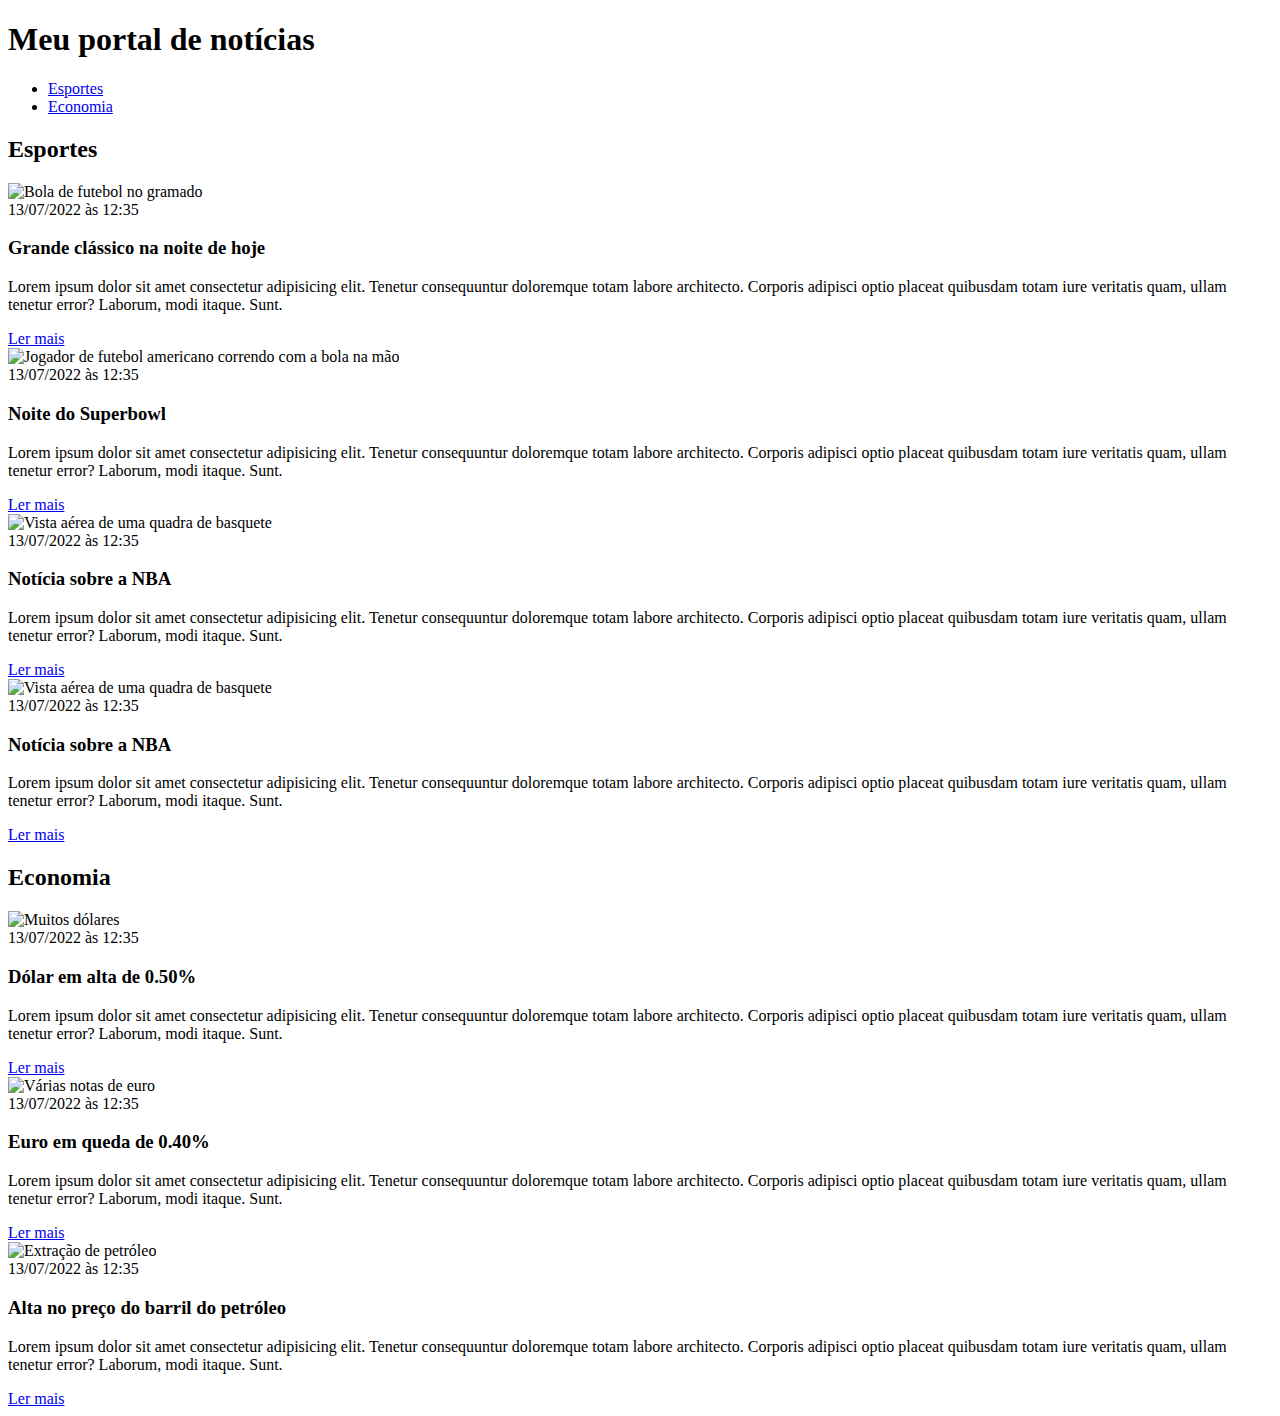
==== index.html @ 9d284950 "Add files via upload" ====
<!DOCTYPE html>
<html lang="pt-BR">
<head>
    <meta charset="UTF-8">
    <meta http-equiv="X-UA-Compatible" content="IE=edge">
    <meta name="viewport" content="width=device-width, initial-scale=1.0">
    <title>Meu portal de notícias</title>
    <link rel="stylesheet" href="./main.css" />
</head>
    <body>
    <header>
            <div class="container">
            <h1>Meu portal de notícias</h1>
            <nav>
                <ul>
                    <li>
                        <a href="#sports" title="Ir para a seção de esportes">Esportes</a>
                    </li>
                    <li>
                        <a href="#economy" title="Ir para a seção de notícias">Economia</a>
                    </li>
                </ul>
            </nav>
            </div>
        </header>
            <section id="sports">
                <div class="container">
                    
            <h2>Esportes</h2>
            <div class="article">
                <article>
                    <img src="./imagens/futebol.jpg" alt="Bola de futebol no gramado" />
                    <header>
                        <time class="creation-date">13/07/2022 às 12:35</time>
                    </header>
                    <h3>Grande clássico na noite de hoje</h3>
                    <p>
                        Lorem ipsum dolor sit amet consectetur adipisicing elit. Tenetur consequuntur doloremque totam labore architecto. Corporis adipisci optio placeat quibusdam totam iure veritatis quam, ullam tenetur error? Laborum, modi itaque. Sunt.
                    </p>
                    <a href="#" title="Leia a notícia completa">Ler mais</a>
                    </article>
                    <article>
                    <img src="./imagens/futebol-americano.jpg" alt="Jogador de futebol americano correndo com a bola na mão" />
                    <header>
                        <time>13/07/2022 às 12:35</time>
                    </header>
                    <h3>Noite do Superbowl</h3>
                    <p>
                        Lorem ipsum dolor sit amet consectetur adipisicing elit. Tenetur consequuntur doloremque totam labore architecto. Corporis adipisci optio placeat quibusdam totam iure veritatis quam, ullam tenetur error? Laborum, modi itaque. Sunt.
                    </p>
                    <a href="#" title="Leia a notícia completa">Ler mais</a>
                    </article>
                    <article>
                    <img src="./imagens/basquete.jpg" title="Vista aérea de uma quadra de basquete" />
                    <header>
                        <time>13/07/2022 às 12:35</time>
                    </header>
                    <h3>Notícia sobre a NBA</h3>
                    <p>
                        Lorem ipsum dolor sit amet consectetur adipisicing elit. Tenetur consequuntur doloremque totam labore architecto. Corporis adipisci optio placeat quibusdam totam iure veritatis quam, ullam tenetur error? Laborum, modi itaque. Sunt.
                    </p>
                    <a href="#" title="Leia a notícia completa">Ler mais</a>
                    </article>
                    <article>
                    <img src="./imagens/basquete.jpg" title="Vista aérea de uma quadra de basquete" />
                    <header>
                        <time>13/07/2022 às 12:35</time>
                    </header>
                    <h3>Notícia sobre a NBA</h3>
                    <p>
                        Lorem ipsum dolor sit amet consectetur adipisicing elit. Tenetur consequuntur doloremque totam labore architecto. Corporis adipisci optio placeat quibusdam totam iure veritatis quam, ullam tenetur error? Laborum, modi itaque. Sunt.
                    </p>
                    <a href="#" title="Leia a notícia completa">Ler mais</a>
                    </article>
                    </div>
                </div>
            </section>
            <section id="economy">
                <div class="container">
                <h2>Economia</h2>
                <div class="article">
                <article>
                <img src="./imagens/dolares.jpg" alt="Muitos dólares" />
                <header>
                    <time>13/07/2022 às 12:35</time>
                </header>
                <h3>Dólar em alta de 0.50%</h3>
                <p>
                    Lorem ipsum dolor sit amet consectetur adipisicing elit. Tenetur consequuntur doloremque totam labore architecto. Corporis adipisci optio placeat quibusdam totam iure veritatis quam, ullam tenetur error? Laborum, modi itaque. Sunt.
                </p>
                <a href="#" title="Leia a notícia completa">Ler mais</a>
                </article>
                <article>
                <img src="./imagens/euro.jpg" alt="Várias notas de euro" />
                <header>
                    <time>13/07/2022 às 12:35</time>
                </header>
                <h3>Euro em queda de 0.40%</h3>
                <p>
                    Lorem ipsum dolor sit amet consectetur adipisicing elit. Tenetur consequuntur doloremque totam labore architecto. Corporis adipisci optio placeat quibusdam totam iure veritatis quam, ullam tenetur error? Laborum, modi itaque. Sunt.
                </p>
                <a href="#" title="Leia a notícia completa">Ler mais</a>
                </article>
                <article>
                <img src="./imagens/petroleo.jpg" alt="Extração de petróleo" />
                <header>
                    <time>13/07/2022 às 12:35</time>
                </header>
                <h3>Alta no preço do barril do petróleo</h3>
                <p>
                    Lorem ipsum dolor sit amet consectetur adipisicing elit. Tenetur consequuntur doloremque totam labore architecto. Corporis adipisci optio placeat quibusdam totam iure veritatis quam, ullam tenetur error? Laborum, modi itaque. Sunt.
                </p>
                <a href="#" title="Leia a notícia completa">Ler mais</a>
                </article>
                </div>
            </div>
        </section>
    </body>
</html>
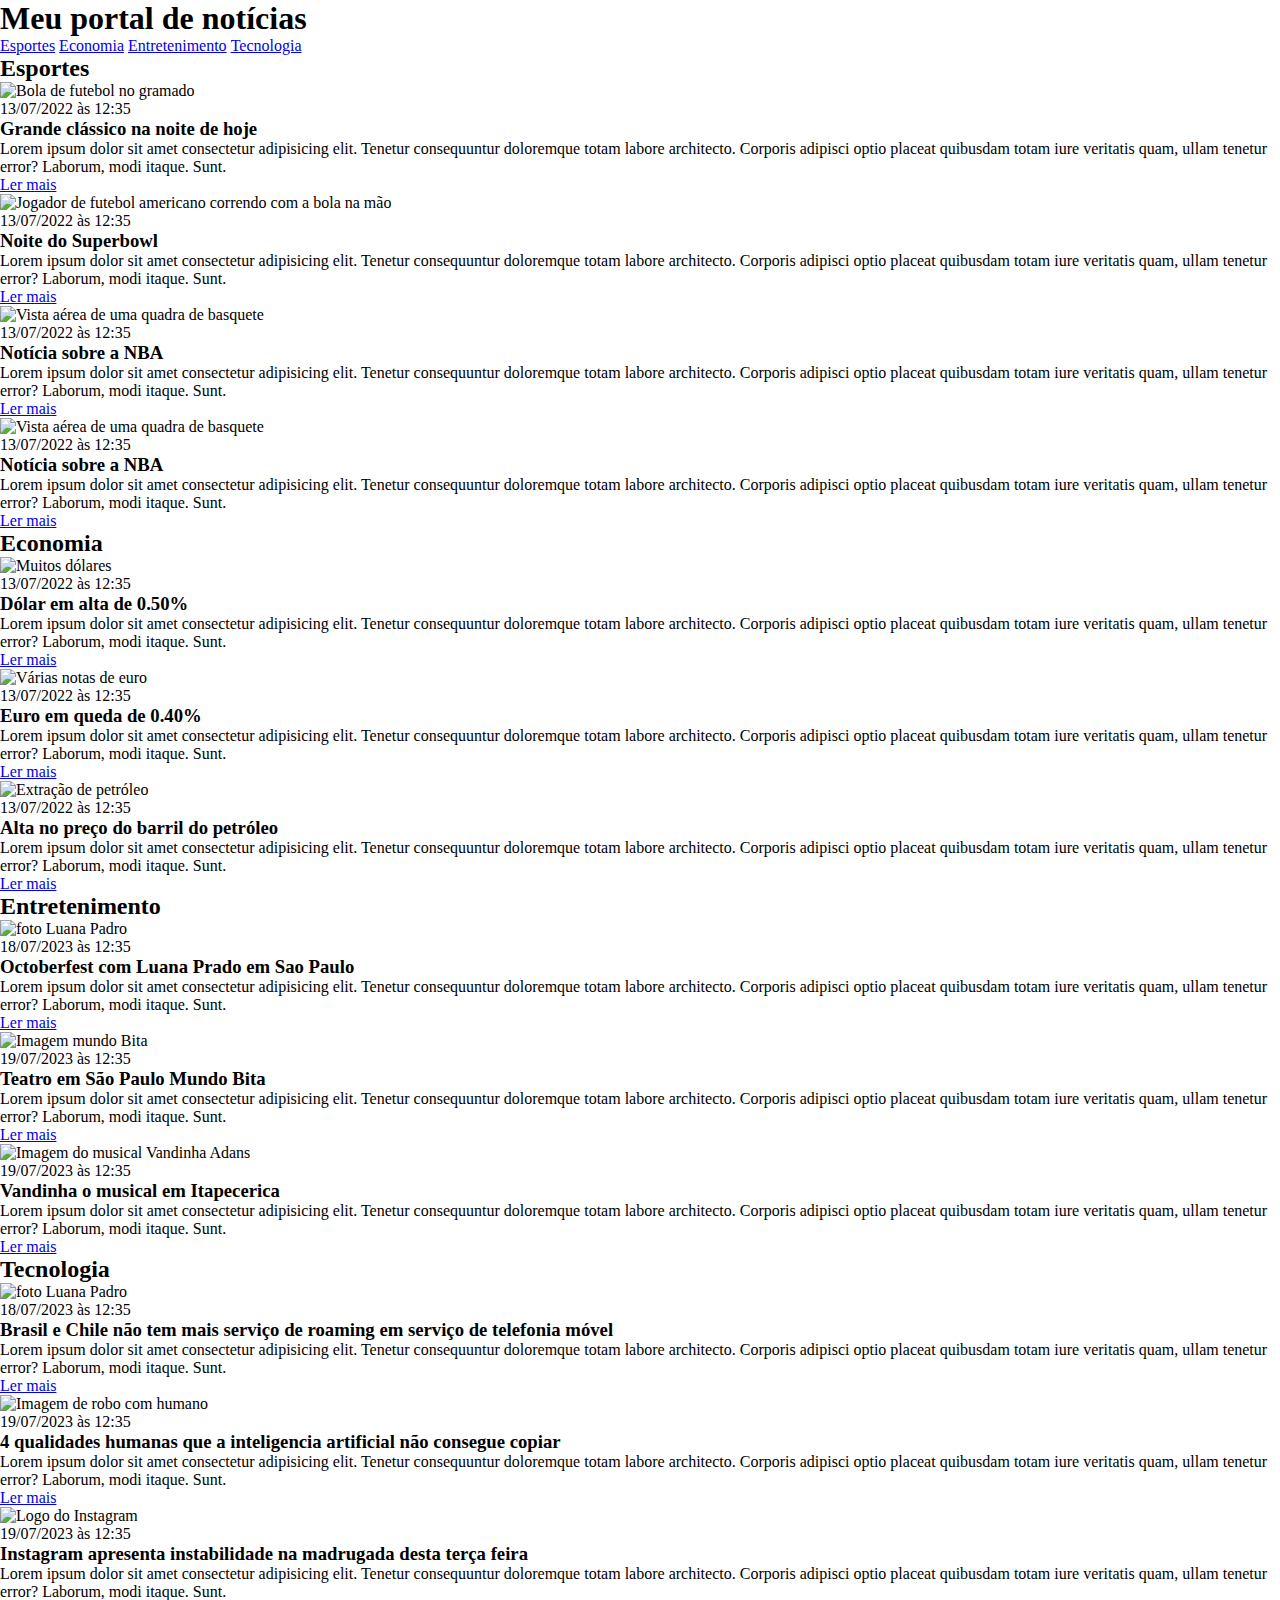
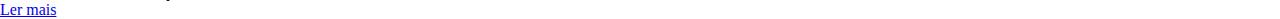
==== commit 8515a96e: "exercício css" ====
--- a/index.html
+++ b/index.html
@@ -19,15 +19,20 @@
                     <li>
                         <a href="#economy" title="Ir para a seção de notícias">Economia</a>
                     </li>
+                    <li>
+                        <a href="#Entertainment" title="Ir para a sessão de entretenimento">Entretenimento</a>
+                    </li>
+                    <li>
+                        <a href="#Tecnology" title="Ir para a sessão de tecnologia">Tecnologia</a>
+                    </li>
                 </ul>
             </nav>
             </div>
         </header>
             <section id="sports">
-                <div class="container">
-                    
-            <h2>Esportes</h2>
-            <div class="article">
+                <div class="container">                    
+                <h2>Esportes</h2>
+                <div class="articles">
                 <article>
                     <img src="./imagens/futebol.jpg" alt="Bola de futebol no gramado" />
                     <header>
@@ -38,7 +43,7 @@
                         Lorem ipsum dolor sit amet consectetur adipisicing elit. Tenetur consequuntur doloremque totam labore architecto. Corporis adipisci optio placeat quibusdam totam iure veritatis quam, ullam tenetur error? Laborum, modi itaque. Sunt.
                     </p>
                     <a href="#" title="Leia a notícia completa">Ler mais</a>
-                    </article>
+                </article>
                     <article>
                     <img src="./imagens/futebol-americano.jpg" alt="Jogador de futebol americano correndo com a bola na mão" />
                     <header>
@@ -50,7 +55,7 @@
                     </p>
                     <a href="#" title="Leia a notícia completa">Ler mais</a>
                     </article>
-                    <article>
+                    <article>                    
                     <img src="./imagens/basquete.jpg" title="Vista aérea de uma quadra de basquete" />
                     <header>
                         <time>13/07/2022 às 12:35</time>
@@ -61,24 +66,24 @@
                     </p>
                     <a href="#" title="Leia a notícia completa">Ler mais</a>
                     </article>
-                    <article>
-                    <img src="./imagens/basquete.jpg" title="Vista aérea de uma quadra de basquete" />
-                    <header>
-                        <time>13/07/2022 às 12:35</time>
-                    </header>
-                    <h3>Notícia sobre a NBA</h3>
-                    <p>
-                        Lorem ipsum dolor sit amet consectetur adipisicing elit. Tenetur consequuntur doloremque totam labore architecto. Corporis adipisci optio placeat quibusdam totam iure veritatis quam, ullam tenetur error? Laborum, modi itaque. Sunt.
-                    </p>
-                    <a href="#" title="Leia a notícia completa">Ler mais</a>
-                    </article>
+                    <article>                    
+                        <img src="./imagens/basquete.jpg" title="Vista aérea de uma quadra de basquete" />
+                        <header>
+                            <time>13/07/2022 às 12:35</time>
+                        </header>
+                        <h3>Notícia sobre a NBA</h3>
+                        <p>
+                            Lorem ipsum dolor sit amet consectetur adipisicing elit. Tenetur consequuntur doloremque totam labore architecto. Corporis adipisci optio placeat quibusdam totam iure veritatis quam, ullam tenetur error? Laborum, modi itaque. Sunt.
+                        </p>
+                        <a href="#" title="Leia a notícia completa">Ler mais</a>
+                        </article>
                     </div>
                 </div>
             </section>
             <section id="economy">
                 <div class="container">
                 <h2>Economia</h2>
-                <div class="article">
+                <div class="articles">
                 <article>
                 <img src="./imagens/dolares.jpg" alt="Muitos dólares" />
                 <header>
@@ -112,7 +117,90 @@
                 </p>
                 <a href="#" title="Leia a notícia completa">Ler mais</a>
                 </article>
-                </div>
+                <section id="Entertainment">
+                    <div class="container">                    
+                    <h2>Entretenimento</h2>
+                    <div class="articles">
+                    <article>
+                        <img src="https://encrypted-tbn0.gstatic.com/images?q=tbn:ANd9GcSQ9figen7_EoITH990i9zL8eLFbYDVXHnxoYQbRFg&s" alt="foto Luana Padro" />
+                        <header>
+                            <time class="creation-date">18/07/2023 às 12:35</time>
+                        </header>
+                        <h3>Octoberfest com Luana Prado em Sao Paulo</h3>
+                        <p>
+                            Lorem ipsum dolor sit amet consectetur adipisicing elit. Tenetur consequuntur doloremque totam labore architecto. Corporis adipisci optio placeat quibusdam totam iure veritatis quam, ullam tenetur error? Laborum, modi itaque. Sunt.
+                        </p>
+                        <a href="#" title="Leia a notícia completa">Ler mais</a>
+                    </article>
+                        <article>
+                        <img src="https://encrypted-tbn0.gstatic.com/images?q=tbn:ANd9GcQ63pCVnKm3I4IR_ov0vqD3_f7Zmd3q3574MXHb596EHQ&s=10" alt="Imagem mundo Bita" />
+                        <header>
+                            <time>19/07/2023 às 12:35</time>
+                        </header>
+                        <h3>Teatro em São Paulo Mundo Bita</h3>
+                        <p>
+                            Lorem ipsum dolor sit amet consectetur adipisicing elit. Tenetur consequuntur doloremque totam labore architecto. Corporis adipisci optio placeat quibusdam totam iure veritatis quam, ullam tenetur error? Laborum, modi itaque. Sunt.
+                        </p>
+                        <a href="#" title="Leia a notícia completa">Ler mais</a>
+                        </article>
+                        <article>                    
+                        <img src="https://encrypted-tbn0.gstatic.com/images?q=tbn:ANd9GcQrAObA1_Go3u--JgrKP0GS-K8RI_XgMlM0VBNyC5sC-e3cZEDItsQLFkg&s" title="Imagem do musical Vandinha Adans" />
+                        <header>
+                            <time>19/07/2023 às 12:35</time>
+                        </header>
+                        <h3>Vandinha o musical em Itapecerica</h3>
+                        <p>
+                            Lorem ipsum dolor sit amet consectetur adipisicing elit. Tenetur consequuntur doloremque totam labore architecto. Corporis adipisci optio placeat quibusdam totam iure veritatis quam, ullam tenetur error? Laborum, modi itaque. Sunt.
+                        </p>
+                        <a href="#" title="Leia a notícia completa">Ler mais</a>
+                        </article>
+                        
+                        </div>
+                    </div>
+                </section>
+                <section id="Tecnology">
+                    <div class="container">                    
+                    <h2>Tecnologia</h2>
+                    <div class="articles">
+                    <article>
+                        <img src="https://s2-g1.glbimg.com/CkOs63e3IdEHJ9Ilb68duZrCiN8=/810x456/top/smart/https://i.s3.glbimg.com/v1/AUTH_59edd422c0c84a879bd37670ae4f538a/internal_photos/bs/2023/a/3/gPJV5ARcOUJsfHtsAqsQ/grupos-zap-crimes-bdes-23-06-23.mp4-snapshot-02.16.970.jpg" alt="foto Luana Padro" />
+                        <header>
+                            <time class="creation-date">18/07/2023 às 12:35</time>
+                        </header>
+                        <h3>Brasil e Chile não tem mais serviço de roaming em serviço de telefonia móvel</h3>
+                        <p>
+                            Lorem ipsum dolor sit amet consectetur adipisicing elit. Tenetur consequuntur doloremque totam labore architecto. Corporis adipisci optio placeat quibusdam totam iure veritatis quam, ullam tenetur error? Laborum, modi itaque. Sunt.
+                        </p>
+                        <a href="#" title="Leia a notícia completa">Ler mais</a>
+                    </article>
+                        <article>
+                        <img src="https://s2-g1.glbimg.com/DsZV0aQ867R2R9zuZINmeTUeKOk=/810x456/top/smart/https://i.s3.glbimg.com/v1/AUTH_59edd422c0c84a879bd37670ae4f538a/internal_photos/bs/2023/m/5/q8Fd9nRlSiaAnmfhVKiQ/inteligencia-artificial.jpg" alt="Imagem de robo com humano"/>
+                        <header>
+                            <time>19/07/2023 às 12:35</time>
+                        </header>
+                        <h3>4 qualidades humanas que a inteligencia artificial não consegue copiar</h3>
+                        <p>
+                            Lorem ipsum dolor sit amet consectetur adipisicing elit. Tenetur consequuntur doloremque totam labore architecto. Corporis adipisci optio placeat quibusdam totam iure veritatis quam, ullam tenetur error? Laborum, modi itaque. Sunt.
+                        </p>
+                        <a href="#" title="Leia a notícia completa">Ler mais</a>
+                        </article>
+                        <article>                    
+                        <img src="https://s2-g1.glbimg.com/2ZdewPeIlX3jKG9WjGOQbWsJ-yQ=/540x304/top/smart/https://i.s3.glbimg.com/v1/AUTH_59edd422c0c84a879bd37670ae4f538a/internal_photos/bs/2021/5/3/A8BYbVRvK4FFhFEfGr2Q/2021-05-26t130024z-1066180767-rc2pnn9v7ymc-rtrmadp-3-facebook-likes.jpg" title="Logo do Instagram" />
+                        <header>
+                            <time>19/07/2023 às 12:35</time>
+                        </header>
+                        <h3>Instagram apresenta instabilidade na madrugada desta terça feira</h3>
+                        <p>
+                            Lorem ipsum dolor sit amet consectetur adipisicing elit. Tenetur consequuntur doloremque totam labore architecto. Corporis adipisci optio placeat quibusdam totam iure veritatis quam, ullam tenetur error? Laborum, modi itaque. Sunt.
+                        </p>
+                        <a href="#" title="Leia a notícia completa">Ler mais</a>
+                        </article>
+                        
+                        </div>
+                    </div>
+                </section>
+
+            </div>
             </div>
         </section>
     </body>
--- a/main.css
+++ b/main.css
@@ -0,0 +1,23 @@
+
+*{
+    box-sizing: border-box;
+    margin: 0;
+    padding: 0;
+}
+header li {
+    display: inline;
+}
+.container {
+    width: 1366 px;
+    margin: 0 auto;
+    
+}
+.article {
+    display: flex;
+}
+.article article {
+height: 100px;    
+}
+.article article {
+    width: 30%;
+}
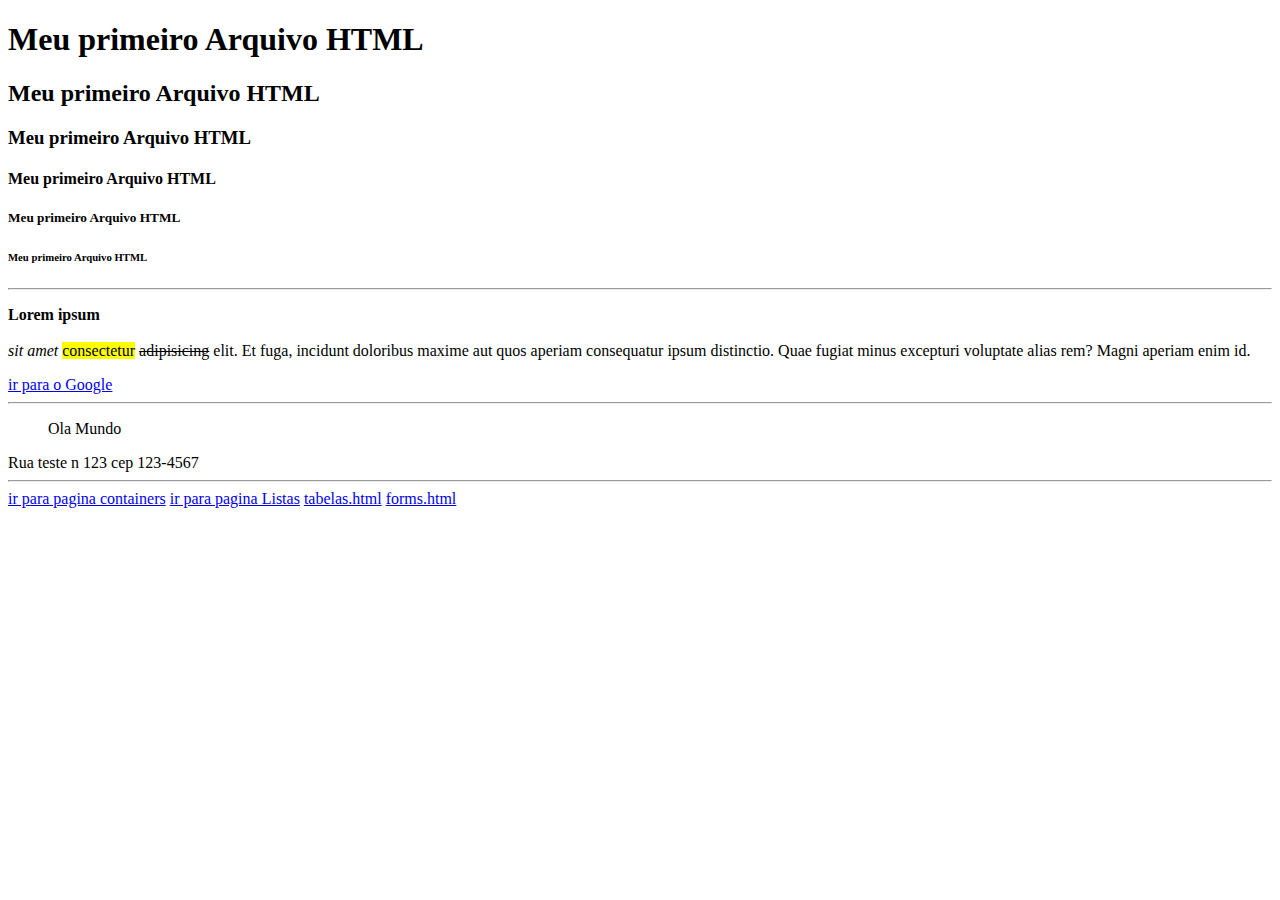
==== commit abf6834a: "Add files via upload" ====
--- a/index.html
+++ b/index.html
@@ -1,207 +1,38 @@
 <!DOCTYPE html>
-<html lang="pt-BR">
+<html lang="en">
 <head>
     <meta charset="UTF-8">
-    <meta http-equiv="X-UA-Compatible" content="IE=edge">
     <meta name="viewport" content="width=device-width, initial-scale=1.0">
-    <title>Meu portal de notícias</title>
-    <link rel="stylesheet" href="./main.css" />
+    <title>Document</title>
 </head>
-    <body>
-    <header>
-            <div class="container">
-            <h1>Meu portal de notícias</h1>
-            <nav>
-                <ul>
-                    <li>
-                        <a href="#sports" title="Ir para a seção de esportes">Esportes</a>
-                    </li>
-                    <li>
-                        <a href="#economy" title="Ir para a seção de notícias">Economia</a>
-                    </li>
-                    <li>
-                        <a href="#Entertainment" title="Ir para a sessão de entretenimento">Entretenimento</a>
-                    </li>
-                    <li>
-                        <a href="#Tecnology" title="Ir para a sessão de tecnologia">Tecnologia</a>
-                    </li>
-                </ul>
-            </nav>
-            </div>
-        </header>
-            <section id="sports">
-                <div class="container">                    
-                <h2>Esportes</h2>
-                <div class="articles">
-                <article>
-                    <img src="./imagens/futebol.jpg" alt="Bola de futebol no gramado" />
-                    <header>
-                        <time class="creation-date">13/07/2022 às 12:35</time>
-                    </header>
-                    <h3>Grande clássico na noite de hoje</h3>
-                    <p>
-                        Lorem ipsum dolor sit amet consectetur adipisicing elit. Tenetur consequuntur doloremque totam labore architecto. Corporis adipisci optio placeat quibusdam totam iure veritatis quam, ullam tenetur error? Laborum, modi itaque. Sunt.
-                    </p>
-                    <a href="#" title="Leia a notícia completa">Ler mais</a>
-                </article>
-                    <article>
-                    <img src="./imagens/futebol-americano.jpg" alt="Jogador de futebol americano correndo com a bola na mão" />
-                    <header>
-                        <time>13/07/2022 às 12:35</time>
-                    </header>
-                    <h3>Noite do Superbowl</h3>
-                    <p>
-                        Lorem ipsum dolor sit amet consectetur adipisicing elit. Tenetur consequuntur doloremque totam labore architecto. Corporis adipisci optio placeat quibusdam totam iure veritatis quam, ullam tenetur error? Laborum, modi itaque. Sunt.
-                    </p>
-                    <a href="#" title="Leia a notícia completa">Ler mais</a>
-                    </article>
-                    <article>                    
-                    <img src="./imagens/basquete.jpg" title="Vista aérea de uma quadra de basquete" />
-                    <header>
-                        <time>13/07/2022 às 12:35</time>
-                    </header>
-                    <h3>Notícia sobre a NBA</h3>
-                    <p>
-                        Lorem ipsum dolor sit amet consectetur adipisicing elit. Tenetur consequuntur doloremque totam labore architecto. Corporis adipisci optio placeat quibusdam totam iure veritatis quam, ullam tenetur error? Laborum, modi itaque. Sunt.
-                    </p>
-                    <a href="#" title="Leia a notícia completa">Ler mais</a>
-                    </article>
-                    <article>                    
-                        <img src="./imagens/basquete.jpg" title="Vista aérea de uma quadra de basquete" />
-                        <header>
-                            <time>13/07/2022 às 12:35</time>
-                        </header>
-                        <h3>Notícia sobre a NBA</h3>
-                        <p>
-                            Lorem ipsum dolor sit amet consectetur adipisicing elit. Tenetur consequuntur doloremque totam labore architecto. Corporis adipisci optio placeat quibusdam totam iure veritatis quam, ullam tenetur error? Laborum, modi itaque. Sunt.
-                        </p>
-                        <a href="#" title="Leia a notícia completa">Ler mais</a>
-                        </article>
-                    </div>
-                </div>
-            </section>
-            <section id="economy">
-                <div class="container">
-                <h2>Economia</h2>
-                <div class="articles">
-                <article>
-                <img src="./imagens/dolares.jpg" alt="Muitos dólares" />
-                <header>
-                    <time>13/07/2022 às 12:35</time>
-                </header>
-                <h3>Dólar em alta de 0.50%</h3>
-                <p>
-                    Lorem ipsum dolor sit amet consectetur adipisicing elit. Tenetur consequuntur doloremque totam labore architecto. Corporis adipisci optio placeat quibusdam totam iure veritatis quam, ullam tenetur error? Laborum, modi itaque. Sunt.
-                </p>
-                <a href="#" title="Leia a notícia completa">Ler mais</a>
-                </article>
-                <article>
-                <img src="./imagens/euro.jpg" alt="Várias notas de euro" />
-                <header>
-                    <time>13/07/2022 às 12:35</time>
-                </header>
-                <h3>Euro em queda de 0.40%</h3>
-                <p>
-                    Lorem ipsum dolor sit amet consectetur adipisicing elit. Tenetur consequuntur doloremque totam labore architecto. Corporis adipisci optio placeat quibusdam totam iure veritatis quam, ullam tenetur error? Laborum, modi itaque. Sunt.
-                </p>
-                <a href="#" title="Leia a notícia completa">Ler mais</a>
-                </article>
-                <article>
-                <img src="./imagens/petroleo.jpg" alt="Extração de petróleo" />
-                <header>
-                    <time>13/07/2022 às 12:35</time>
-                </header>
-                <h3>Alta no preço do barril do petróleo</h3>
-                <p>
-                    Lorem ipsum dolor sit amet consectetur adipisicing elit. Tenetur consequuntur doloremque totam labore architecto. Corporis adipisci optio placeat quibusdam totam iure veritatis quam, ullam tenetur error? Laborum, modi itaque. Sunt.
-                </p>
-                <a href="#" title="Leia a notícia completa">Ler mais</a>
-                </article>
-                <section id="Entertainment">
-                    <div class="container">                    
-                    <h2>Entretenimento</h2>
-                    <div class="articles">
-                    <article>
-                        <img src="https://encrypted-tbn0.gstatic.com/images?q=tbn:ANd9GcSQ9figen7_EoITH990i9zL8eLFbYDVXHnxoYQbRFg&s" alt="foto Luana Padro" />
-                        <header>
-                            <time class="creation-date">18/07/2023 às 12:35</time>
-                        </header>
-                        <h3>Octoberfest com Luana Prado em Sao Paulo</h3>
-                        <p>
-                            Lorem ipsum dolor sit amet consectetur adipisicing elit. Tenetur consequuntur doloremque totam labore architecto. Corporis adipisci optio placeat quibusdam totam iure veritatis quam, ullam tenetur error? Laborum, modi itaque. Sunt.
-                        </p>
-                        <a href="#" title="Leia a notícia completa">Ler mais</a>
-                    </article>
-                        <article>
-                        <img src="https://encrypted-tbn0.gstatic.com/images?q=tbn:ANd9GcQ63pCVnKm3I4IR_ov0vqD3_f7Zmd3q3574MXHb596EHQ&s=10" alt="Imagem mundo Bita" />
-                        <header>
-                            <time>19/07/2023 às 12:35</time>
-                        </header>
-                        <h3>Teatro em São Paulo Mundo Bita</h3>
-                        <p>
-                            Lorem ipsum dolor sit amet consectetur adipisicing elit. Tenetur consequuntur doloremque totam labore architecto. Corporis adipisci optio placeat quibusdam totam iure veritatis quam, ullam tenetur error? Laborum, modi itaque. Sunt.
-                        </p>
-                        <a href="#" title="Leia a notícia completa">Ler mais</a>
-                        </article>
-                        <article>                    
-                        <img src="https://encrypted-tbn0.gstatic.com/images?q=tbn:ANd9GcQrAObA1_Go3u--JgrKP0GS-K8RI_XgMlM0VBNyC5sC-e3cZEDItsQLFkg&s" title="Imagem do musical Vandinha Adans" />
-                        <header>
-                            <time>19/07/2023 às 12:35</time>
-                        </header>
-                        <h3>Vandinha o musical em Itapecerica</h3>
-                        <p>
-                            Lorem ipsum dolor sit amet consectetur adipisicing elit. Tenetur consequuntur doloremque totam labore architecto. Corporis adipisci optio placeat quibusdam totam iure veritatis quam, ullam tenetur error? Laborum, modi itaque. Sunt.
-                        </p>
-                        <a href="#" title="Leia a notícia completa">Ler mais</a>
-                        </article>
-                        
-                        </div>
-                    </div>
-                </section>
-                <section id="Tecnology">
-                    <div class="container">                    
-                    <h2>Tecnologia</h2>
-                    <div class="articles">
-                    <article>
-                        <img src="https://s2-g1.glbimg.com/CkOs63e3IdEHJ9Ilb68duZrCiN8=/810x456/top/smart/https://i.s3.glbimg.com/v1/AUTH_59edd422c0c84a879bd37670ae4f538a/internal_photos/bs/2023/a/3/gPJV5ARcOUJsfHtsAqsQ/grupos-zap-crimes-bdes-23-06-23.mp4-snapshot-02.16.970.jpg" alt="foto Luana Padro" />
-                        <header>
-                            <time class="creation-date">18/07/2023 às 12:35</time>
-                        </header>
-                        <h3>Brasil e Chile não tem mais serviço de roaming em serviço de telefonia móvel</h3>
-                        <p>
-                            Lorem ipsum dolor sit amet consectetur adipisicing elit. Tenetur consequuntur doloremque totam labore architecto. Corporis adipisci optio placeat quibusdam totam iure veritatis quam, ullam tenetur error? Laborum, modi itaque. Sunt.
-                        </p>
-                        <a href="#" title="Leia a notícia completa">Ler mais</a>
-                    </article>
-                        <article>
-                        <img src="https://s2-g1.glbimg.com/DsZV0aQ867R2R9zuZINmeTUeKOk=/810x456/top/smart/https://i.s3.glbimg.com/v1/AUTH_59edd422c0c84a879bd37670ae4f538a/internal_photos/bs/2023/m/5/q8Fd9nRlSiaAnmfhVKiQ/inteligencia-artificial.jpg" alt="Imagem de robo com humano"/>
-                        <header>
-                            <time>19/07/2023 às 12:35</time>
-                        </header>
-                        <h3>4 qualidades humanas que a inteligencia artificial não consegue copiar</h3>
-                        <p>
-                            Lorem ipsum dolor sit amet consectetur adipisicing elit. Tenetur consequuntur doloremque totam labore architecto. Corporis adipisci optio placeat quibusdam totam iure veritatis quam, ullam tenetur error? Laborum, modi itaque. Sunt.
-                        </p>
-                        <a href="#" title="Leia a notícia completa">Ler mais</a>
-                        </article>
-                        <article>                    
-                        <img src="https://s2-g1.glbimg.com/2ZdewPeIlX3jKG9WjGOQbWsJ-yQ=/540x304/top/smart/https://i.s3.glbimg.com/v1/AUTH_59edd422c0c84a879bd37670ae4f538a/internal_photos/bs/2021/5/3/A8BYbVRvK4FFhFEfGr2Q/2021-05-26t130024z-1066180767-rc2pnn9v7ymc-rtrmadp-3-facebook-likes.jpg" title="Logo do Instagram" />
-                        <header>
-                            <time>19/07/2023 às 12:35</time>
-                        </header>
-                        <h3>Instagram apresenta instabilidade na madrugada desta terça feira</h3>
-                        <p>
-                            Lorem ipsum dolor sit amet consectetur adipisicing elit. Tenetur consequuntur doloremque totam labore architecto. Corporis adipisci optio placeat quibusdam totam iure veritatis quam, ullam tenetur error? Laborum, modi itaque. Sunt.
-                        </p>
-                        <a href="#" title="Leia a notícia completa">Ler mais</a>
-                        </article>
-                        
-                        </div>
-                    </div>
-                </section>
+<body>
+    <h1>Meu primeiro Arquivo HTML</h1>
+    <h2>Meu primeiro Arquivo HTML</h2>
+    <h3>Meu primeiro Arquivo HTML</h3>
+    <h4>Meu primeiro Arquivo HTML</h4>
+    <h5>Meu primeiro Arquivo HTML</h5>
+    <h6>Meu primeiro Arquivo HTML</h6>
 
-            </div>
-            </div>
-        </section>
-    </body>
+    <hr/>
+    <p><b>Lorem</b> <strong>ipsum</strong> <br/><br/> <i>sit</i> <em>amet</em>
+        <mark>consectetur</mark> <del>adipisicing</del> elit. Et fuga, incidunt doloribus maxime aut quos aperiam consequatur ipsum distinctio. Quae fugiat minus excepturi voluptate alias rem? Magni aperiam enim id.</p>
+    <a href="https://google.com"title= "ir para o site do google">ir para o Google</a>
+<hr/>
+<blockquote> 
+
+    Ola Mundo 
+
+</blockquote>
+<adress>
+    Rua teste n 123 cep 123-4567
+</adress>
+<hr/>
+
+<a href="/containers.html">ir para pagina containers</a>
+<a href="/listas.html">ir para pagina Listas</a>
+<a href="/tabelas.html">tabelas.html</a>
+<a href="/forms.html">forms.html</a>
+
+</body>
+
 </html>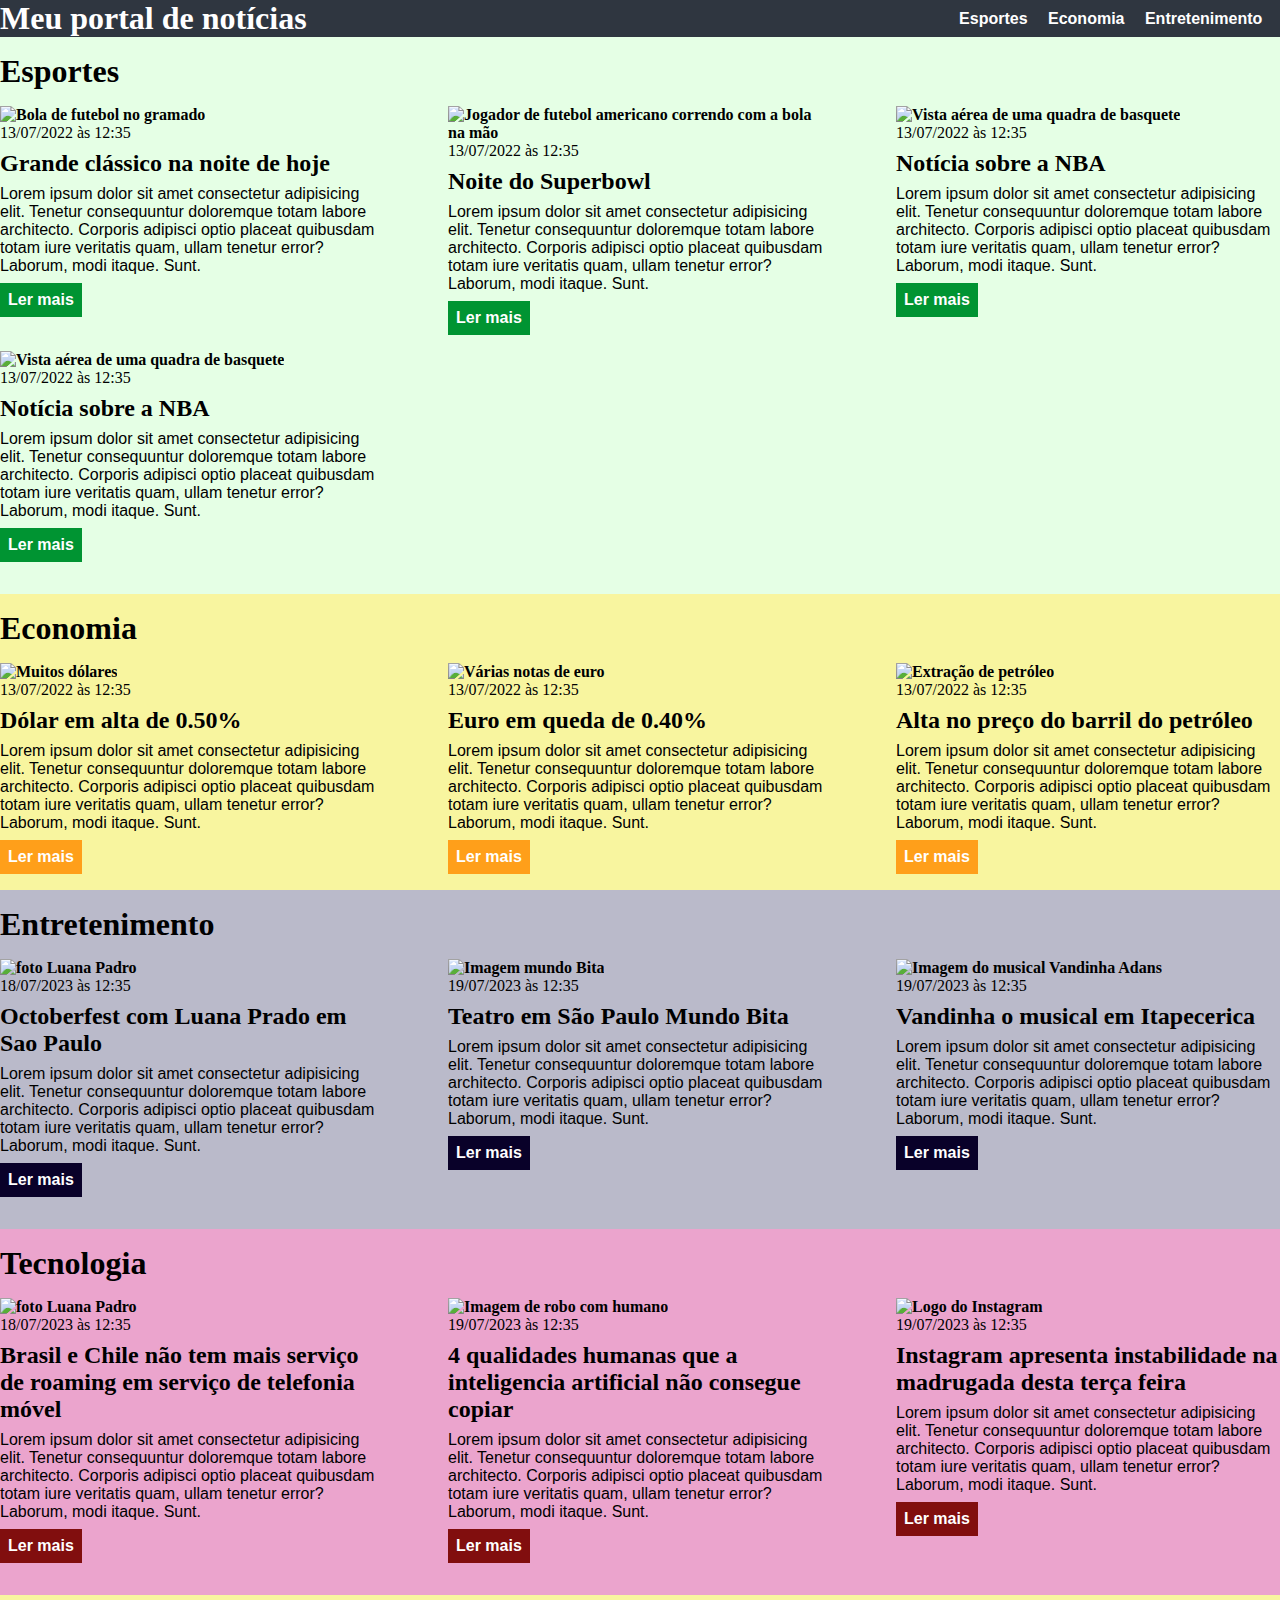
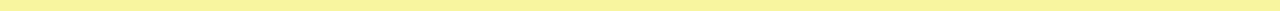
==== commit 2745e462: "Add files via upload" ====
--- a/index.html
+++ b/index.html
@@ -1,38 +1,207 @@
 <!DOCTYPE html>
-<html lang="en">
+<html lang="pt-BR">
 <head>
     <meta charset="UTF-8">
+    <meta http-equiv="X-UA-Compatible" content="IE=edge">
     <meta name="viewport" content="width=device-width, initial-scale=1.0">
-    <title>Document</title>
+    <title>Meu portal de notícias</title>
+    <link rel="stylesheet" href="./main.css" />
 </head>
-<body>
-    <h1>Meu primeiro Arquivo HTML</h1>
-    <h2>Meu primeiro Arquivo HTML</h2>
-    <h3>Meu primeiro Arquivo HTML</h3>
-    <h4>Meu primeiro Arquivo HTML</h4>
-    <h5>Meu primeiro Arquivo HTML</h5>
-    <h6>Meu primeiro Arquivo HTML</h6>
+    <body>
+    <header>
+            <div class="container">
+            <h1>Meu portal de notícias</h1>
+            <nav>
+                <ul>
+                    <li>
+                        <a href="#sports" title="Ir para a seção de esportes">Esportes</a>
+                    </li>
+                    <li>
+                        <a href="#economy" title="Ir para a seção de notícias">Economia</a>
+                    </li>
+                    <li>
+                        <a href="#Entertainment" title="Ir para a sessão de entretenimento">Entretenimento</a>
+                    </li>
+                    <li>
+                        <a href="#Tecnology" title="Ir para a sessão de tecnologia">Tecnologia</a>
+                    </li>
+                </ul>
+            </nav>
+            </div>
+        </header>
+            <section id="sports">
+                <div class="container">                    
+                <h2>Esportes</h2>
+                <div class="articles">
+                <article>
+                    <img src="./imagens/futebol.jpg" alt="Bola de futebol no gramado" />
+                    <header>
+                        <time class="creation-date">13/07/2022 às 12:35</time>
+                    </header>
+                    <h3>Grande clássico na noite de hoje</h3>
+                    <p>
+                        Lorem ipsum dolor sit amet consectetur adipisicing elit. Tenetur consequuntur doloremque totam labore architecto. Corporis adipisci optio placeat quibusdam totam iure veritatis quam, ullam tenetur error? Laborum, modi itaque. Sunt.
+                    </p>
+                    <a href="#" title="Leia a notícia completa">Ler mais</a>
+                </article>
+                    <article>
+                    <img src="./imagens/futebol-americano.jpg" alt="Jogador de futebol americano correndo com a bola na mão" />
+                    <header>
+                        <time>13/07/2022 às 12:35</time>
+                    </header>
+                    <h3>Noite do Superbowl</h3>
+                    <p>
+                        Lorem ipsum dolor sit amet consectetur adipisicing elit. Tenetur consequuntur doloremque totam labore architecto. Corporis adipisci optio placeat quibusdam totam iure veritatis quam, ullam tenetur error? Laborum, modi itaque. Sunt.
+                    </p>
+                    <a href="#" title="Leia a notícia completa">Ler mais</a>
+                    </article>
+                    <article>                    
+                    <img src="./imagens/basquete.jpg" title="Vista aérea de uma quadra de basquete" />
+                    <header>
+                        <time>13/07/2022 às 12:35</time>
+                    </header>
+                    <h3>Notícia sobre a NBA</h3>
+                    <p>
+                        Lorem ipsum dolor sit amet consectetur adipisicing elit. Tenetur consequuntur doloremque totam labore architecto. Corporis adipisci optio placeat quibusdam totam iure veritatis quam, ullam tenetur error? Laborum, modi itaque. Sunt.
+                    </p>
+                    <a href="#" title="Leia a notícia completa">Ler mais</a>
+                    </article>
+                    <article>                    
+                        <img src="./imagens/basquete.jpg" title="Vista aérea de uma quadra de basquete" />
+                        <header>
+                            <time>13/07/2022 às 12:35</time>
+                        </header>
+                        <h3>Notícia sobre a NBA</h3>
+                        <p>
+                            Lorem ipsum dolor sit amet consectetur adipisicing elit. Tenetur consequuntur doloremque totam labore architecto. Corporis adipisci optio placeat quibusdam totam iure veritatis quam, ullam tenetur error? Laborum, modi itaque. Sunt.
+                        </p>
+                        <a href="#" title="Leia a notícia completa">Ler mais</a>
+                        </article>
+                    </div>
+                </div>
+            </section>
+            <section id="economy">
+                <div class="container">
+                <h2>Economia</h2>
+                <div class="articles">
+                <article>
+                <img src="./imagens/dolares.jpg" alt="Muitos dólares" />
+                <header>
+                    <time>13/07/2022 às 12:35</time>
+                </header>
+                <h3>Dólar em alta de 0.50%</h3>
+                <p>
+                    Lorem ipsum dolor sit amet consectetur adipisicing elit. Tenetur consequuntur doloremque totam labore architecto. Corporis adipisci optio placeat quibusdam totam iure veritatis quam, ullam tenetur error? Laborum, modi itaque. Sunt.
+                </p>
+                <a href="#" title="Leia a notícia completa">Ler mais</a>
+                </article>
+                <article>
+                <img src="./imagens/euro.jpg" alt="Várias notas de euro" />
+                <header>
+                    <time>13/07/2022 às 12:35</time>
+                </header>
+                <h3>Euro em queda de 0.40%</h3>
+                <p>
+                    Lorem ipsum dolor sit amet consectetur adipisicing elit. Tenetur consequuntur doloremque totam labore architecto. Corporis adipisci optio placeat quibusdam totam iure veritatis quam, ullam tenetur error? Laborum, modi itaque. Sunt.
+                </p>
+                <a href="#" title="Leia a notícia completa">Ler mais</a>
+                </article>
+                <article>
+                <img src="./imagens/petroleo.jpg" alt="Extração de petróleo" />
+                <header>
+                    <time>13/07/2022 às 12:35</time>
+                </header>
+                <h3>Alta no preço do barril do petróleo</h3>
+                <p>
+                    Lorem ipsum dolor sit amet consectetur adipisicing elit. Tenetur consequuntur doloremque totam labore architecto. Corporis adipisci optio placeat quibusdam totam iure veritatis quam, ullam tenetur error? Laborum, modi itaque. Sunt.
+                </p>
+                <a href="#" title="Leia a notícia completa">Ler mais</a>
+                </article>
+                <section id="Entertainment">
+                    <div class="container">                    
+                    <h2>Entretenimento</h2>
+                    <div class="articles">
+                    <article>
+                        <img src="https://encrypted-tbn0.gstatic.com/images?q=tbn:ANd9GcSQ9figen7_EoITH990i9zL8eLFbYDVXHnxoYQbRFg&s" alt="foto Luana Padro" />
+                        <header>
+                            <time class="creation-date">18/07/2023 às 12:35</time>
+                        </header>
+                        <h3>Octoberfest com Luana Prado em Sao Paulo</h3>
+                        <p>
+                            Lorem ipsum dolor sit amet consectetur adipisicing elit. Tenetur consequuntur doloremque totam labore architecto. Corporis adipisci optio placeat quibusdam totam iure veritatis quam, ullam tenetur error? Laborum, modi itaque. Sunt.
+                        </p>
+                        <a href="#" title="Leia a notícia completa">Ler mais</a>
+                    </article>
+                        <article>
+                        <img src="https://encrypted-tbn0.gstatic.com/images?q=tbn:ANd9GcQ63pCVnKm3I4IR_ov0vqD3_f7Zmd3q3574MXHb596EHQ&s=10" alt="Imagem mundo Bita" />
+                        <header>
+                            <time>19/07/2023 às 12:35</time>
+                        </header>
+                        <h3>Teatro em São Paulo Mundo Bita</h3>
+                        <p>
+                            Lorem ipsum dolor sit amet consectetur adipisicing elit. Tenetur consequuntur doloremque totam labore architecto. Corporis adipisci optio placeat quibusdam totam iure veritatis quam, ullam tenetur error? Laborum, modi itaque. Sunt.
+                        </p>
+                        <a href="#" title="Leia a notícia completa">Ler mais</a>
+                        </article>
+                        <article>                    
+                        <img src="https://encrypted-tbn0.gstatic.com/images?q=tbn:ANd9GcQrAObA1_Go3u--JgrKP0GS-K8RI_XgMlM0VBNyC5sC-e3cZEDItsQLFkg&s" title="Imagem do musical Vandinha Adans" />
+                        <header>
+                            <time>19/07/2023 às 12:35</time>
+                        </header>
+                        <h3>Vandinha o musical em Itapecerica</h3>
+                        <p>
+                            Lorem ipsum dolor sit amet consectetur adipisicing elit. Tenetur consequuntur doloremque totam labore architecto. Corporis adipisci optio placeat quibusdam totam iure veritatis quam, ullam tenetur error? Laborum, modi itaque. Sunt.
+                        </p>
+                        <a href="#" title="Leia a notícia completa">Ler mais</a>
+                        </article>
+                        
+                        </div>
+                    </div>
+                </section>
+                <section id="Tecnology">
+                    <div class="container">                    
+                    <h2>Tecnologia</h2>
+                    <div class="articles">
+                    <article>
+                        <img src="https://s2-g1.glbimg.com/CkOs63e3IdEHJ9Ilb68duZrCiN8=/810x456/top/smart/https://i.s3.glbimg.com/v1/AUTH_59edd422c0c84a879bd37670ae4f538a/internal_photos/bs/2023/a/3/gPJV5ARcOUJsfHtsAqsQ/grupos-zap-crimes-bdes-23-06-23.mp4-snapshot-02.16.970.jpg" alt="foto Luana Padro" />
+                        <header>
+                            <time class="creation-date">18/07/2023 às 12:35</time>
+                        </header>
+                        <h3>Brasil e Chile não tem mais serviço de roaming em serviço de telefonia móvel</h3>
+                        <p>
+                            Lorem ipsum dolor sit amet consectetur adipisicing elit. Tenetur consequuntur doloremque totam labore architecto. Corporis adipisci optio placeat quibusdam totam iure veritatis quam, ullam tenetur error? Laborum, modi itaque. Sunt.
+                        </p>
+                        <a href="#" title="Leia a notícia completa">Ler mais</a>
+                    </article>
+                        <article>
+                        <img src="https://s2-g1.glbimg.com/DsZV0aQ867R2R9zuZINmeTUeKOk=/810x456/top/smart/https://i.s3.glbimg.com/v1/AUTH_59edd422c0c84a879bd37670ae4f538a/internal_photos/bs/2023/m/5/q8Fd9nRlSiaAnmfhVKiQ/inteligencia-artificial.jpg" alt="Imagem de robo com humano"/>
+                        <header>
+                            <time>19/07/2023 às 12:35</time>
+                        </header>
+                        <h3>4 qualidades humanas que a inteligencia artificial não consegue copiar</h3>
+                        <p>
+                            Lorem ipsum dolor sit amet consectetur adipisicing elit. Tenetur consequuntur doloremque totam labore architecto. Corporis adipisci optio placeat quibusdam totam iure veritatis quam, ullam tenetur error? Laborum, modi itaque. Sunt.
+                        </p>
+                        <a href="#" title="Leia a notícia completa">Ler mais</a>
+                        </article>
+                        <article>                    
+                        <img src="https://s2-g1.glbimg.com/2ZdewPeIlX3jKG9WjGOQbWsJ-yQ=/540x304/top/smart/https://i.s3.glbimg.com/v1/AUTH_59edd422c0c84a879bd37670ae4f538a/internal_photos/bs/2021/5/3/A8BYbVRvK4FFhFEfGr2Q/2021-05-26t130024z-1066180767-rc2pnn9v7ymc-rtrmadp-3-facebook-likes.jpg" title="Logo do Instagram" />
+                        <header>
+                            <time>19/07/2023 às 12:35</time>
+                        </header>
+                        <h3>Instagram apresenta instabilidade na madrugada desta terça feira</h3>
+                        <p>
+                            Lorem ipsum dolor sit amet consectetur adipisicing elit. Tenetur consequuntur doloremque totam labore architecto. Corporis adipisci optio placeat quibusdam totam iure veritatis quam, ullam tenetur error? Laborum, modi itaque. Sunt.
+                        </p>
+                        <a href="#" title="Leia a notícia completa">Ler mais</a>
+                        </article>
+                        
+                        </div>
+                    </div>
+                </section>
 
-    <hr/>
-    <p><b>Lorem</b> <strong>ipsum</strong> <br/><br/> <i>sit</i> <em>amet</em>
-        <mark>consectetur</mark> <del>adipisicing</del> elit. Et fuga, incidunt doloribus maxime aut quos aperiam consequatur ipsum distinctio. Quae fugiat minus excepturi voluptate alias rem? Magni aperiam enim id.</p>
-    <a href="https://google.com"title= "ir para o site do google">ir para o Google</a>
-<hr/>
-<blockquote> 
-
-    Ola Mundo 
-
-</blockquote>
-<adress>
-    Rua teste n 123 cep 123-4567
-</adress>
-<hr/>
-
-<a href="/containers.html">ir para pagina containers</a>
-<a href="/listas.html">ir para pagina Listas</a>
-<a href="/tabelas.html">tabelas.html</a>
-<a href="/forms.html">forms.html</a>
-
-</body>
-
+            </div>
+            </div>
+        </section>
+    </body>
 </html>--- a/main.css
+++ b/main.css
@@ -0,0 +1,115 @@
+
+*{
+    box-sizing: border-box;
+    margin: 0;
+    padding: 0;
+}
+body > header {
+    background-color: #2f3640;
+    color: #fff;
+}
+header .container{
+    display: flex;
+    align-items: center;
+    justify-content: space-between;
+}
+header li {
+    display: inline;
+    font-family: Arial, Helvetica, sans-serif;
+    text-decoration: none;
+    margin-left: 16px;
+    font-weight: bold;
+}
+header li a{
+    color: #fff;
+    text-decoration: none;
+}
+header .container {
+    width: 1366px;
+    margin: 0 auto;
+    
+}
+.articles {
+    display: flex;
+    flex-wrap: wrap;
+    justify-content: space-between;
+}
+.articles article img {
+/*height: 180px;*/
+width: 100%;
+font-weight: bold;    
+}
+
+.articles article {
+    width: 30%;
+}
+section {
+    padding: 16px 0;
+}
+section h2,
+.articles article {
+    margin-bottom: 16px;
+    
+}
+.articles article h3 {
+    margin-top: 8px;
+    margin-bottom: 8px;
+
+}
+.articles article a {
+    background-color: blue;
+    color:#fff;
+    padding: 8px;
+    display: inline-block;
+    text-decoration : none;
+    font-weight: bold;
+    margin-top: 8px;
+}
+.articles article a:hover{
+    text-decoration: underline;
+}
+    
+.articles article p,
+    .articles article a {
+    font-family: Arial, Helvetica, sans-serif;
+}                                                                                                                                                                   
+
+
+
+.articles article h3 {
+    font-size: 24px;
+
+}
+section h2{
+    font-size: 32px;
+
+}
+#sports {
+    background-color: rgba(0, 255, 0, 0.10);
+
+}
+#sports .articles article a{ 
+    background-color: #009432;
+}
+#economy {
+    background-color: #f8f59f;
+}
+#economy .articles article a{
+    background-color: #ff9f1a;
+
+}
+
+#Entertainment {
+    background-color: rgb(186, 186, 202);
+
+}
+#Entertainment .articles article a{ 
+    background-color: #090129;
+}
+#Tecnology {
+    background-color: #eba4cd;
+}
+#Tecnology .articles article a{
+    background-color: #810e0e;
+
+}
